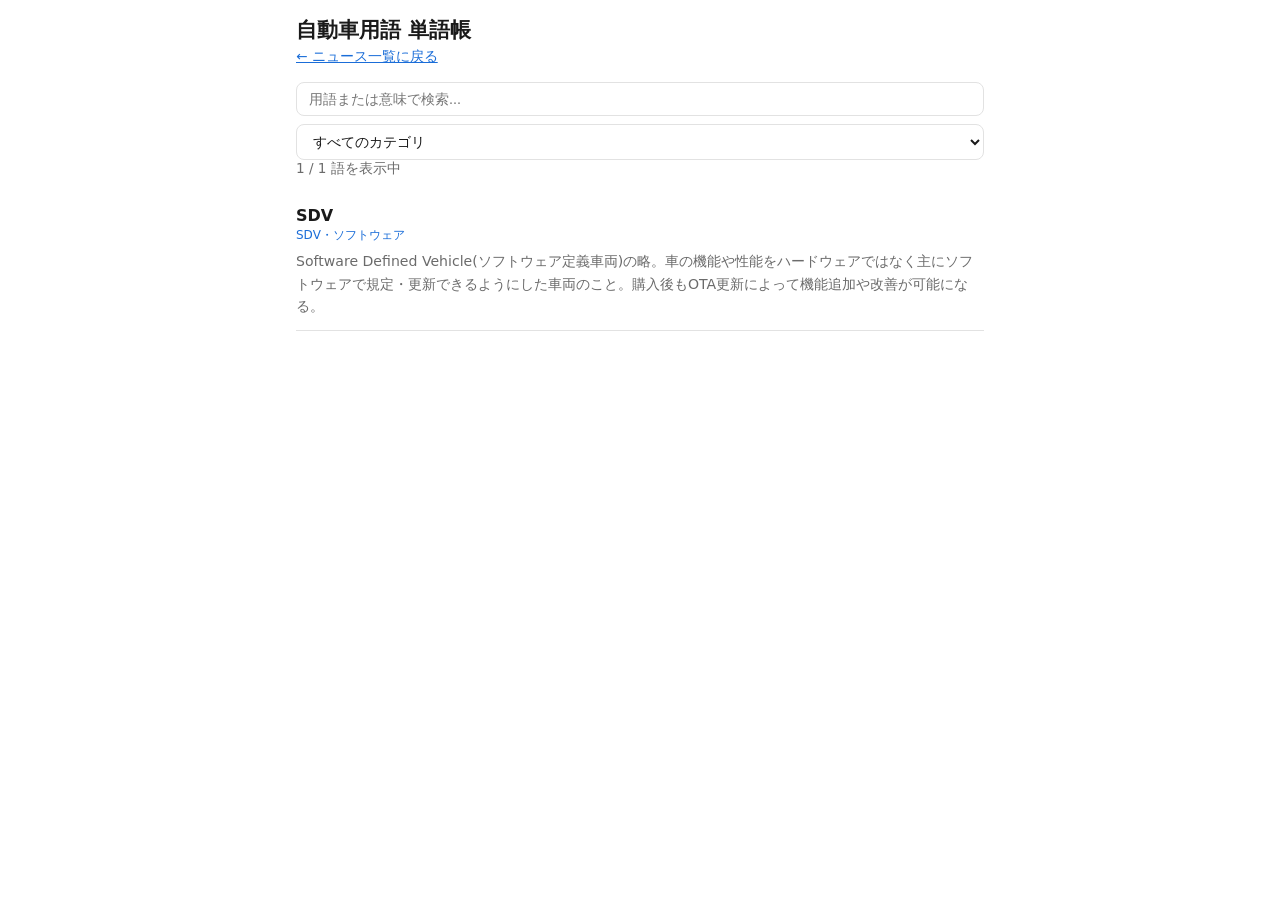
==== docs/tango.html @ 4cfb36b3 "自動車用語の単語帳機能を追加 会話中に自動車業界・SDV関連の用語を説明した際、自動でdocs/data/words.jsに 登録できるようにし、docs/tango.htmlで一覧・検索表示する。C" ====
<!doctype html>
<html lang="ja">
<head>
<meta charset="utf-8">
<meta name="viewport" content="width=device-width, initial-scale=1">
<title>自動車用語 単語帳</title>
<link rel="stylesheet" href="style.css">
</head>
<body>
<header>
  <h1>自動車用語 単語帳</h1>
  <p class="muted"><a href="index.html">← ニュース一覧に戻る</a></p>
</header>

<div class="controls">
  <input id="search" type="search" placeholder="用語または意味で検索...">
  <select id="category-filter" class="category-select">
    <option value="">すべてのカテゴリ</option>
  </select>
  <p id="word-count" class="muted"></p>
</div>

<main id="word-list"></main>

<script src="data/words.js"></script>
<script src="tango.js"></script>
</body>
</html>
---- docs/style.css ----
:root {
  color-scheme: light dark;
  --bg: #ffffff;
  --fg: #1a1a1a;
  --muted: #6b6b6b;
  --border: #e2e2e2;
  --accent: #1a6dd8;
  --read-bg: #f5f5f5;
}

@media (prefers-color-scheme: dark) {
  :root {
    --bg: #14161a;
    --fg: #f0f0f0;
    --muted: #9a9a9a;
    --border: #2c2f34;
    --accent: #6fb2ff;
    --read-bg: #1c1f24;
  }
}

* { box-sizing: border-box; }

body {
  margin: 0;
  padding: 16px;
  max-width: 720px;
  margin-inline: auto;
  font-family: system-ui, -apple-system, "Segoe UI", "Hiragino Sans", sans-serif;
  background: var(--bg);
  color: var(--fg);
}

header h1 {
  font-size: 1.3rem;
  margin: 0 0 4px;
}

.muted {
  color: var(--muted);
  font-size: 0.85rem;
  margin: 0 0 16px;
}

.category-tabs {
  display: flex;
  gap: 8px;
  margin-bottom: 10px;
}

.category-tab {
  flex: none;
  padding: 8px 16px;
  border-radius: 8px;
  border: 1px solid var(--border);
  background: transparent;
  color: var(--fg);
  font-size: 0.95rem;
  font-weight: 600;
  cursor: pointer;
}

.category-tab.active {
  background: var(--accent);
  border-color: var(--accent);
  color: #fff;
}

.source-tabs {
  display: flex;
  gap: 6px;
  overflow-x: auto;
  padding-bottom: 8px;
  margin-bottom: 12px;
  -ms-overflow-style: none;
  scrollbar-width: none;
}

.source-tabs::-webkit-scrollbar {
  display: none;
}

.source-tab {
  flex: none;
  padding: 6px 12px;
  border-radius: 999px;
  border: 1px solid var(--border);
  background: transparent;
  color: var(--fg);
  font-size: 0.82rem;
  white-space: nowrap;
  cursor: pointer;
}

.source-tab.active {
  background: var(--accent);
  border-color: var(--accent);
  color: #fff;
}

.controls {
  margin-bottom: 16px;
}

#search {
  width: 100%;
  padding: 8px 12px;
  border-radius: 8px;
  border: 1px solid var(--border);
  background: var(--bg);
  color: var(--fg);
  font-size: 0.9rem;
}

.article {
  padding: 12px 0;
  border-bottom: 1px solid var(--border);
}

.article.is-read {
  background: var(--read-bg);
}

.article .title {
  display: block;
  color: var(--fg);
  text-decoration: none;
  font-size: 1rem;
  line-height: 1.4;
}

.article .title:visited {
  color: var(--muted);
}

.article .meta {
  margin-top: 4px;
  display: flex;
  gap: 8px;
  font-size: 0.78rem;
  color: var(--muted);
}

.empty {
  color: var(--muted);
  padding: 24px 0;
  text-align: center;
}

.category-select {
  width: 100%;
  margin-top: 8px;
  padding: 8px 12px;
  border-radius: 8px;
  border: 1px solid var(--border);
  background: var(--bg);
  color: var(--fg);
  font-size: 0.9rem;
}

.word-item {
  padding: 12px 0;
  border-bottom: 1px solid var(--border);
}

.word-term {
  font-weight: 700;
  font-size: 1rem;
}

.word-category {
  font-size: 0.75rem;
  color: var(--accent);
  margin: 2px 0 6px;
}

.word-meaning {
  font-size: 0.88rem;
  color: var(--muted);
  line-height: 1.6;
}

header a {
  color: var(--accent);
}
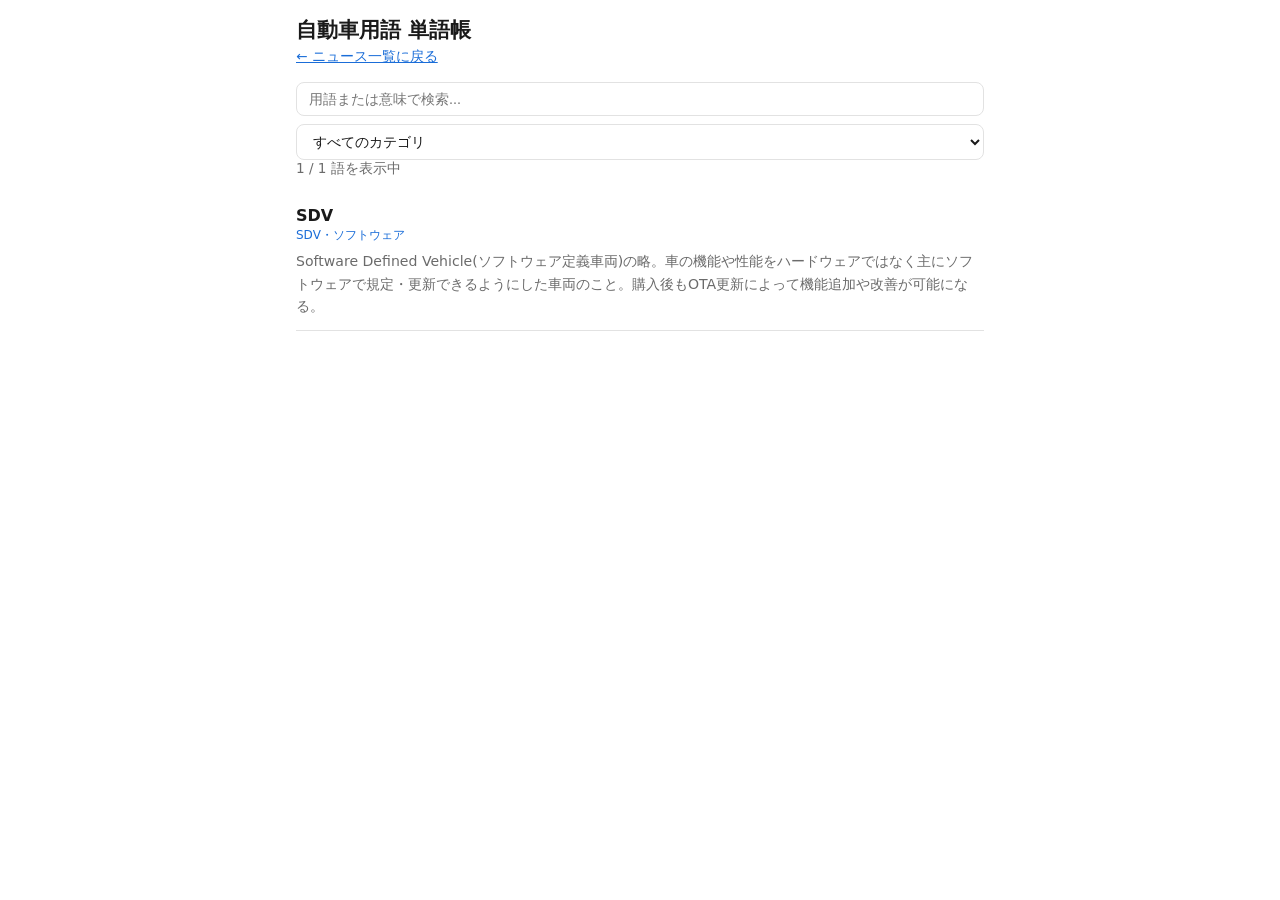
==== commit cbde2df8: "単語帳にクリックで詳細画面へ遷移する機能を追加 単語をクリックすると詳細画面(意味・カテゴリ)を表示し、同カテゴリの 関連用語も一覧表示する。History APIでスマホの戻るボタンにも対応。 Pl" ====
--- a/docs/tango.html
+++ b/docs/tango.html
@@ -12,15 +12,29 @@
   <p class="muted"><a href="index.html">← ニュース一覧に戻る</a></p>
 </header>
 
-<div class="controls">
-  <input id="search" type="search" placeholder="用語または意味で検索...">
-  <select id="category-filter" class="category-select">
-    <option value="">すべてのカテゴリ</option>
-  </select>
-  <p id="word-count" class="muted"></p>
+<div id="screen-list">
+  <div class="controls">
+    <input id="search" type="search" placeholder="用語または意味で検索...">
+    <select id="category-filter" class="category-select">
+      <option value="">すべてのカテゴリ</option>
+    </select>
+    <p id="word-count" class="muted"></p>
+  </div>
+
+  <main id="word-list"></main>
 </div>
 
-<main id="word-list"></main>
+<div id="screen-detail" class="hidden">
+  <p class="muted"><a href="#" id="detail-back">← 一覧に戻る</a></p>
+  <div class="detail-term" id="detail-term"></div>
+  <div class="word-category" id="detail-category"></div>
+  <div class="detail-meaning" id="detail-meaning"></div>
+
+  <div class="detail-related hidden" id="detail-related">
+    <div class="detail-related-title">関連する用語</div>
+    <div id="detail-related-list"></div>
+  </div>
+</div>
 
 <script src="data/words.js"></script>
 <script src="tango.js"></script>
--- a/docs/style.css
+++ b/docs/style.css
@@ -161,6 +161,11 @@
 .word-item {
   padding: 12px 0;
   border-bottom: 1px solid var(--border);
+  cursor: pointer;
+}
+
+.word-item:hover {
+  background: var(--read-bg);
 }
 
 .word-term {
@@ -183,3 +188,31 @@
 header a {
   color: var(--accent);
 }
+
+.hidden {
+  display: none;
+}
+
+.detail-term {
+  font-size: 1.3rem;
+  font-weight: 700;
+  margin: 4px 0;
+}
+
+.detail-meaning {
+  font-size: 0.95rem;
+  line-height: 1.8;
+  margin-top: 12px;
+}
+
+.detail-related {
+  margin-top: 24px;
+  padding-top: 16px;
+  border-top: 1px solid var(--border);
+}
+
+.detail-related-title {
+  font-weight: 700;
+  font-size: 0.9rem;
+  margin-bottom: 6px;
+}
